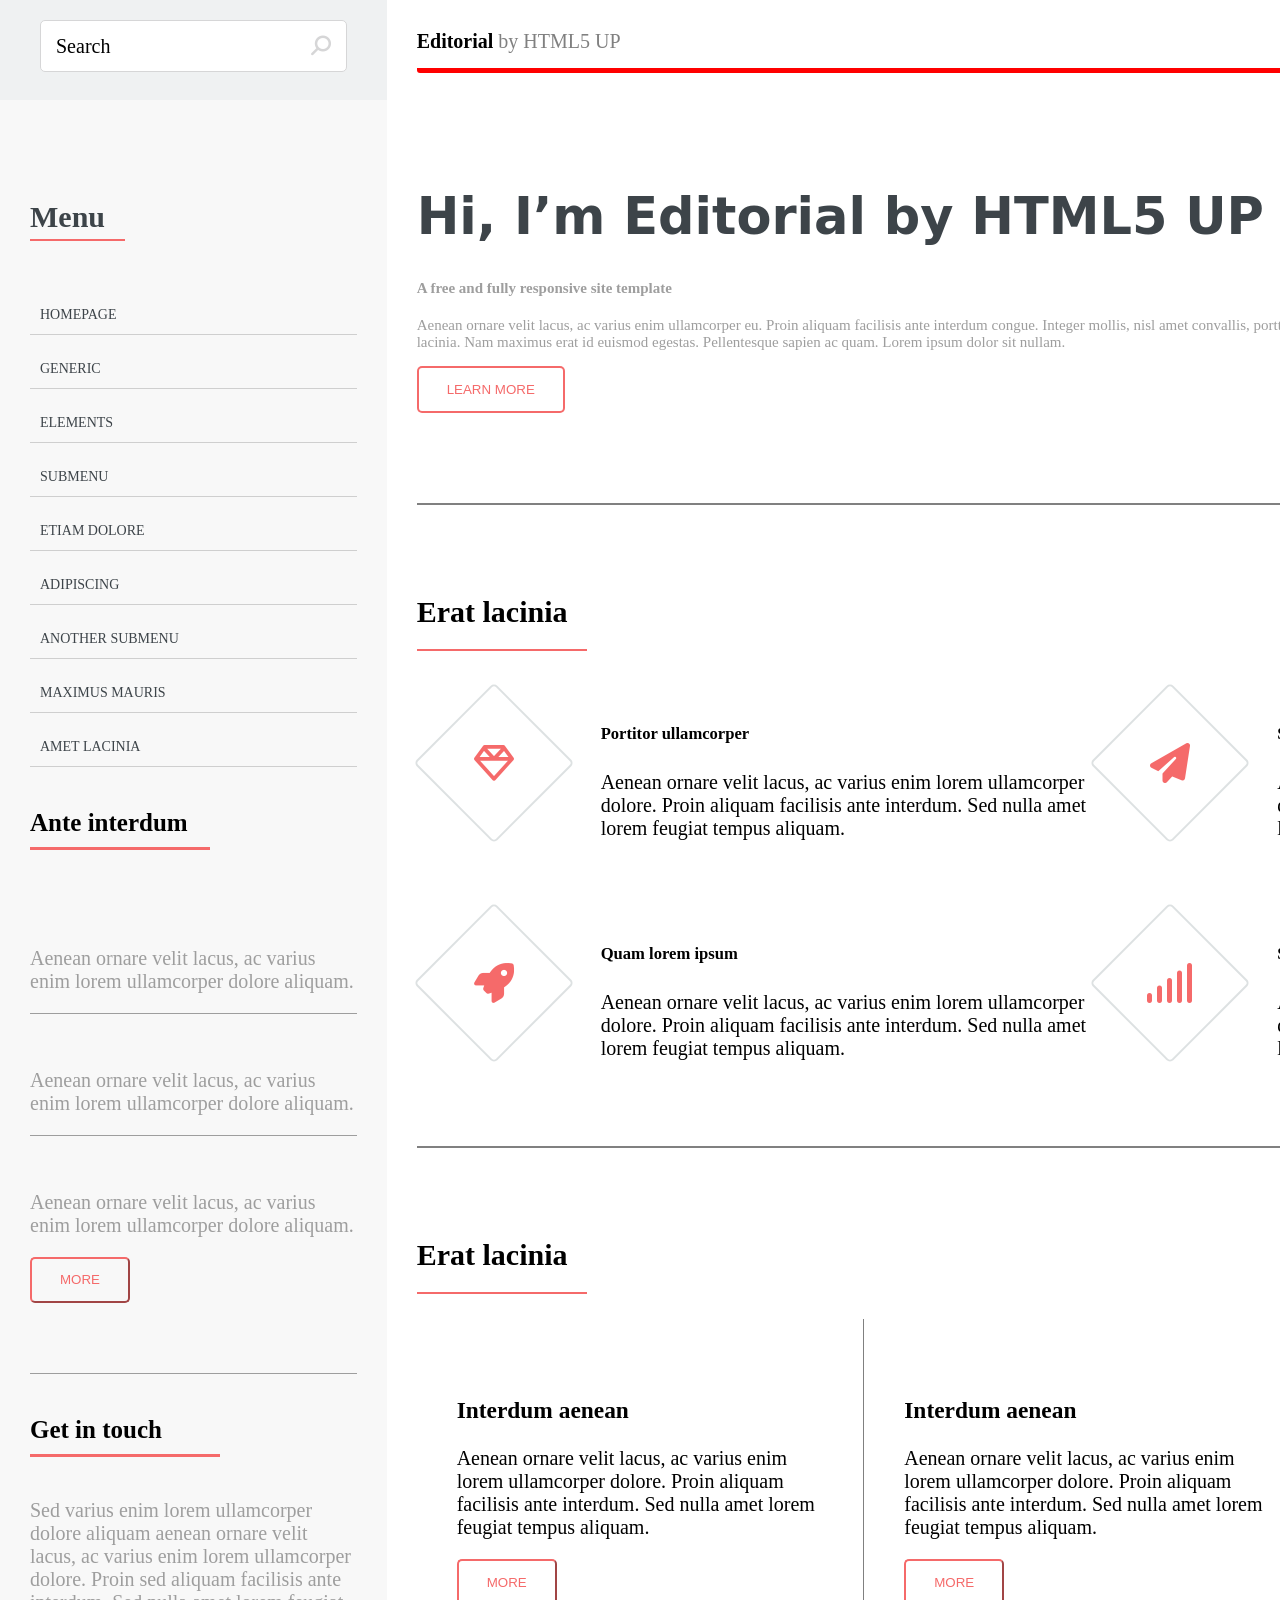
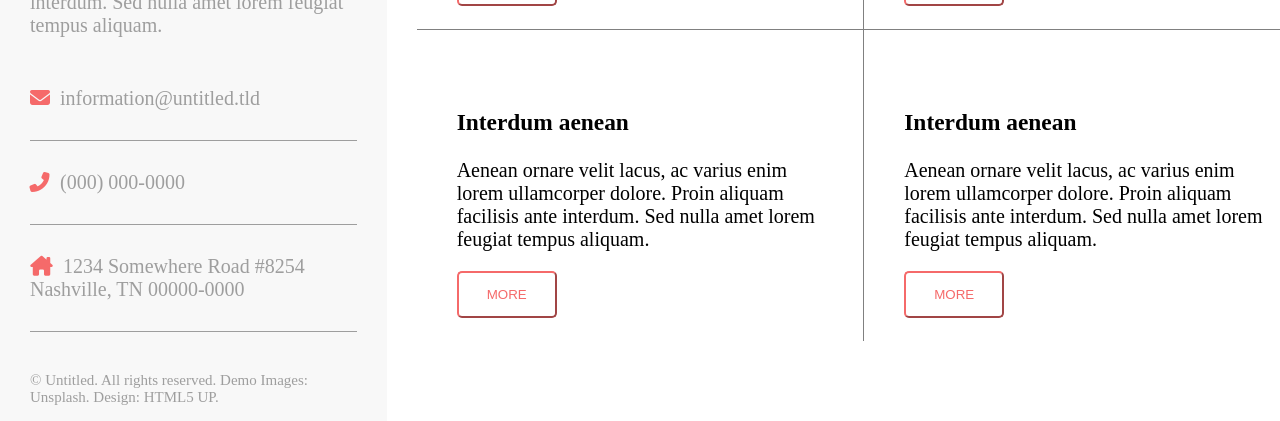
==== index.html @ e78dcc8f "commit FINAL" ====
<!DOCTYPE html>
<html lang="es">
  <head>
    <meta charset="UTF-8" />
    <meta name="viewport" content="width=device-width, initial-scale=1.0" />
    <title>Proyecto</title>
    <link
      rel="stylesheet"
      href="https://cdnjs.cloudflare.com/ajax/libs/font-awesome/6.5.1/css/all.min.css"
    />
    <link rel="stylesheet" href="estilo.css">
  </head>
  <body>
    <div class="header">

    </div>
    <div class="general">
      <div class="izquierda">
        <div class="buscador">
          <div class="barraBuscador">
            <p>Search</p>
            <i
              class="fa-solid fa-magnifying-glass fa-flip-horizontal"
              style="color: #d6d6d7"
            ></i>
          </div>
        </div>
        <div class="menu">
          <nav>
            <div>Menu</div>
            <ul>
              <li><a href="#">HOMEPAGE</a></li>
              <li><a href="#">GENERIC</a></li>
              <li><a href="#">ELEMENTS</a></li>
              <li><a href="#">SUBMENU</a></li>
              <li><a href="#">ETIAM DOLORE</a></li>
              <li><a href="#">ADIPISCING</a></li>
              <li><a href="#">ANOTHER SUBMENU</a></li>
              <li><a href="#">MAXIMUS MAURIS</a></li>
              <li><a href="#">AMET LACINIA</a></li>
            </ul>
          </nav>
        </div>
        <div class="targetasIzquierda">
          <h5>Ante interdum</h5>
          <div class="targetaIzq" style="border-bottom: #9e9e9e 1px solid;">
            <img src="https://html5up.net/uploads/demos/editorial/images/pic07.jpg" alt="">
            <p>Aenean ornare velit lacus, ac varius enim lorem ullamcorper dolore aliquam.</p>
          </div>
          <div class="targetaIzq" style="border-bottom: #9e9e9e 1px solid;">
            <img src="https://html5up.net/uploads/demos/editorial/images/pic08.jpg" alt="">
            <p>Aenean ornare velit lacus, ac varius enim lorem ullamcorper dolore aliquam.</p>
          </div>
          <div id="espacioFinal" class="targetaIzq" style="border-bottom: #9e9e9e 1px solid;">
            <img src="https://html5up.net/uploads/demos/editorial/images/pic09.jpg" alt="">
            <p>Aenean ornare velit lacus, ac varius enim lorem ullamcorper dolore aliquam.</p>
            <button class="targetaIzqBoton">MORE</button>
          </div>
        </div>
        <div class="footerIzquierda">
          <h5>Get in touch</h5>
          <p>Sed varius enim lorem ullamcorper dolore aliquam aenean ornare velit lacus, ac varius enim lorem ullamcorper dolore. Proin sed aliquam facilisis ante interdum. Sed nulla amet lorem feugiat tempus aliquam.</p>
          <div class="contactoIzquierda">
            <div class="contacto"><i class="fa-solid fa-envelope" style="color: #f56a6a;"></i>information@untitled.tld</div>
            <div class="contacto"><i class="fa-solid fa-phone fa-rotate-270" style="color: #f56a6a;"></i>(000) 000-0000</div>
            <div class="contacto"><i class="fa-solid fa-house-chimney" style="color: #f56a6a;"></i>1234 Somewhere Road #8254 Nashville, TN 00000-0000</div>
          </div>
          <p class="derechos">© Untitled. All rights reserved. Demo Images: Unsplash. Design: HTML5 UP.</p>
        </div>
      </div>
      <div class="derecha">
        <div class="headerContenido">
          <a href="#"><strong>Editorial</strong> by HTML5 UP</a>
          <div class="iconosHeader">
            <a href="#"><i class="fa-brands fa-twitter" style="color: #9e9e9e;"></i></a>
            <a href="#"><i class="fa-brands fa-facebook-f" style="color: #9e9e9e;"></i></a>
            <a href="#"><i class="fa-brands fa-snapchat" style="color: #9e9e9e;"></i></a>
            <a href="#"><i class="fa-brands fa-instagram" style="color: #9e9e9e;"></i></a>
            <a href="#"><i class="fa-brands fa-medium" style="color: #9e9e9e;"></i></a>
          </div>
        </div>
        <div class="contenido">
          <div class="textoFoto">
            <h1>Hi, I’m Editorial by HTML5 UP</h1>
            <h4>A free and fully responsive site template</h4>
            <p>Aenean ornare velit lacus, ac varius enim ullamcorper eu. Proin aliquam facilisis ante interdum congue. Integer mollis, nisl amet convallis, porttitor magna ullamcorper, amet egestas mauris. Ut magna finibus nisi nec lacinia. Nam maximus erat id euismod egestas. Pellentesque sapien ac quam. Lorem ipsum dolor sit nullam.</p>
            <button>LEARN MORE</button>
          </div>
          <div class="fotoMain">
            <img src="./imagenes/pic10.jpg" alt="Foto" style="border-radius: 4px;">
          </div>
        </div>
        <section class="section1">
          <h2 class="tituloSection">Erat lacinia</h2>
          <div class="separacionSection">
            <div class="contenidoSection">
              <div class="izquierdaSection">
                <span><i class="fa-regular fa-gem" style="color: #f56a6a;"></i></span>
              </div>
              <div class="drechaSection">
                <h5>Portitor ullamcorper</h5>
                <p>Aenean ornare velit lacus, ac varius enim lorem ullamcorper dolore. Proin aliquam facilisis ante interdum. Sed nulla amet lorem feugiat tempus aliquam.</p>
              </div>
            </div>
            <div class="contenidoSection">
              <div class="izquierdaSection">
                <span><i class="fa-solid fa-paper-plane" style="color: #f56a6a;"></i></span>
              </div>
              <div class="drechaSection">
                <h5>Sapien veroeros</h5>
                <p>Aenean ornare velit lacus, ac varius enim lorem ullamcorper dolore. Proin aliquam facilisis ante interdum. Sed nulla amet lorem feugiat tempus aliquam.</p>
              </div>
            </div>
            <div class="contenidoSection">
              <div class="izquierdaSection">
                <span><i class="fa-solid fa-rocket" style="color: #f56a6a;"></i></span>
              </div>
              <div class="drechaSection">
                <h5>Quam lorem ipsum</h5>
                <p>Aenean ornare velit lacus, ac varius enim lorem ullamcorper dolore. Proin aliquam facilisis ante interdum. Sed nulla amet lorem feugiat tempus aliquam.</p>
              </div>
            </div>
            <div class="contenidoSection">
              <div class="izquierdaSection">
                <span><i class="fa-solid fa-signal" style="color: #f56a6a;"></i></span>
              </div>
              <div class="drechaSection">
                <h5>Sed magna finibus</h5>
                <p>Aenean ornare velit lacus, ac varius enim lorem ullamcorper dolore. Proin aliquam facilisis ante interdum. Sed nulla amet lorem feugiat tempus aliquam.</p>
              </div>
            </div>
          </div>
        </section>
        <section class="section2">
          <h2 class="tituloSection">Erat lacinia</h2>
          <div class="targetas">
            <div class="targeta" style="border-bottom: 1px grey solid;">
              <div class="targetaFoto">
                  <img src="https://html5up.net/uploads/demos/editorial/images/pic01.jpg" alt="">
              </div>
              <div class="targetaTexto">
                <h3>Interdum aenean</h3>
                 <p>Aenean ornare velit lacus, ac varius enim lorem ullamcorper dolore. Proin aliquam facilisis ante interdum. Sed nulla amet lorem feugiat tempus aliquam.</p>
              </div>
              <div class="targetaBoton">
                <button class="targetaBoton">MORE</button>
              </div>
            </div>
            <div class="targeta" style="border-bottom: 1px grey solid; border-left: 1px grey solid; border-right: grey  1px solid;">
              <div class="targetaFoto">
                  <img src="https://html5up.net/uploads/demos/editorial/images/pic02.jpg" alt="">
              </div>
              <div class="targetaTexto">
                <h3>Interdum aenean</h3>
                 <p>Aenean ornare velit lacus, ac varius enim lorem ullamcorper dolore. Proin aliquam facilisis ante interdum. Sed nulla amet lorem feugiat tempus aliquam.</p>
              </div>
              <div class="targetaBoton">
                <button class="targetaBoton">MORE</button>
              </div>
            </div>
            <div class="targeta" style="border-bottom: 1px grey solid;">
              <div class="targetaFoto">
                  <img src="https://html5up.net/uploads/demos/editorial/images/pic03.jpg" alt="">
              </div>
              <div class="targetaTexto">
                <h3>Interdum aenean</h3>
                 <p>Aenean ornare velit lacus, ac varius enim lorem ullamcorper dolore. Proin aliquam facilisis ante interdum. Sed nulla amet lorem feugiat tempus aliquam.</p>
              </div>
              <div class="targetaBoton">
                <button class="targetaBoton">MORE</button>
              </div>
            </div>
            <div class="targeta">
              <div class="targetaFoto">
                  <img src="https://html5up.net/uploads/demos/editorial/images/pic04.jpg" alt="">
              </div>
              <div class="targetaTexto">
                <h3>Interdum aenean</h3>
                 <p>Aenean ornare velit lacus, ac varius enim lorem ullamcorper dolore. Proin aliquam facilisis ante interdum. Sed nulla amet lorem feugiat tempus aliquam.</p>
              </div>
              <div class="targetaBoton">
                <button class="targetaBoton">MORE</button>
              </div>
            </div>
            <div class="targeta" style=" border-left: 1px grey solid; border-right: grey  1px solid;">
              <div class="targetaFoto">
                  <img src="https://html5up.net/uploads/demos/editorial/images/pic05.jpg" alt="">
              </div>
              <div class="targetaTexto">
                <h3>Interdum aenean</h3>
                 <p>Aenean ornare velit lacus, ac varius enim lorem ullamcorper dolore. Proin aliquam facilisis ante interdum. Sed nulla amet lorem feugiat tempus aliquam.</p>
              </div>
              <div class="targetaBoton">
                <button class="targetaBoton">MORE</button>
              </div>
            </div>
            <div class="targeta">
              <div class="targetaFoto">
                  <img src="https://html5up.net/uploads/demos/editorial/images/pic06.jpg" alt="">
              </div>
              <div class="targetaTexto">
                <h3>Interdum aenean</h3>
                 <p>Aenean ornare velit lacus, ac varius enim lorem ullamcorper dolore. Proin aliquam facilisis ante interdum. Sed nulla amet lorem feugiat tempus aliquam.</p>
              </div>
              <div class="targetaBoton">
                <button class="targetaBoton">MORE</button>
              </div>
            </div>
          </div>
        </section>
      </div>
    </div>
    
  </body>
</html>
---- estilo.css ----
body{
    padding: 0;
    margin: 0;
    }

    .general {
      font-size: 20px;
      display: flex;
      margin: 0;
      width: 1800px;
    
    }

    .izquierda {
      width: 400px; 
      background-color: #f8f8f8;
    }

    .derecha {
      width: 1400px;
      align-items: center;
      margin: 30px 30px 30px 30px;
    }

    .buscador {
      height: 100px;
      width: 100%;
      background-color: #eff1f2;
      overflow: hidden;

    }

    .barraBuscador {
      display: flex;
      height: 50px;
      align-items: center;
      margin: 20px 40px 20px 40px;
      justify-content: space-between;
      background-color: #ffffff;
      border:1px solid #d6d6d7 ;
      border-radius: 5px;
    }

    .barraBuscador p{
      margin-left: 15px;
    }

    .barraBuscador i{
      margin-right: 15px;
    }

    .menu{
      margin-top: 100px;
      margin-left: 30px;
      margin-right: 30px;
    }

    .menu div {
      font-size: 30px;
      font-weight: bold;
      color: #3D4449;
      margin-bottom: 15px;
      border-bottom: 2px solid #f56a6a; 
      padding-bottom: 5px;
      width: 95px;
      margin-bottom: 50px;
    }
    ul{
      list-style: none;
      padding: 0;
    }
    ul li{
      margin: 10px 0; 
      padding-left: 10px;
      padding-bottom: 10px;
      padding-top: 10px; 
      font-size: 20px;
      border-bottom: 1px solid rgb(207, 207, 207);
    }
    ul li a{
      text-decoration: none;
      color: #3D4449;
      font-size: 14px;
    }
    .headerContenido{
      display: flex;
      justify-content: space-between;
      padding-bottom: 15px;
      border-bottom: solid 5px red;
      border-radius: 3px;
    }

    .headerContenido a{
      text-decoration: none;
      color: grey;
    }
    .headerContenido a strong{
      color: black;
    }

    .iconosHeader a{
      margin-right: 10px;
    }

    .contenido{
      display: flex;
      margin-top: 80px;
    }
    .textoFoto h1{
      color: #3D4449;
      font-size: 51px;
      font-family: system-ui, -apple-system, BlinkMacSystemFont, 'Segoe UI', Roboto, Oxygen, Ubuntu, Cantarell, 'Open Sans', 'Helvetica Neue', sans-serif;
    }
    .textoFoto h4{
      color: #9e9e9e;
      font-size: 15px;
    }
    .textoFoto p{
      color: #9e9e9e;
      font-size: 15px;
    }
    .textoFoto button{
      color: #f56a6a ;
      border-radius: 0.375em;
      border: 0;
      box-shadow: inset 0 0 0 2px #f56a6a;
      height: 3.5em;
      padding: 0 2.25em;
      background-color: transparent;
    }
    .section1{
      margin-top: 90px;
      border-top: 2px solid grey;
      padding-bottom: 30px;
      border-bottom:  2px solid grey;
    }

    .tituloSection{
      margin-top: 90px;
      padding-bottom: 20px;
      border-bottom: 2px solid;
      border-color: #f56a6a ;
      width: 170px;
    }
    .separacionSection{
      display: flex;
      flex-wrap: wrap;
    }
    .contenidoSection{
      width: 50%;
      display: flex;
      padding-top: 20px;
    }

    .izquierdaSection{
        width: 200px;
        height: 200px;
        margin-left: 10px;
        padding-right: 40px;
    }

    .derechaSection{
      width: 450px;
      margin-right: 20px;
    }

    .izquierdaSection span i{
        position: absolute;
        top: 50%;
        left: 50%;
        transform: translate(-50%, -50%) rotate(-45deg);
        font-size: 40px;
        
    }

    .izquierdaSection span{
        display: inline-block; 
        transform: rotate(45deg); 
        border-radius: 0.25em;
        border: solid 2px rgba(210, 215, 217, 0.75);
        width: 110px; 
        height: 110px; 
        margin: 10px; 
        position: relative; 
    }

    .targetas{
      display: flex;
      flex-wrap: wrap;
      
    }

    .targeta{
      padding-top: 20px;
      width: 33%;
      display: block;
      box-sizing: border-box;
    }

    .targetaFoto img{ 
      width: 350px;
      margin-left: 40px;
      margin-right: 40px;
      border-radius: 5px;
      padding-bottom: 30px;
    }
    
    .targetaTexto {
      margin-left: 40px;
      margin-right: 40px;
      flex-grow: 1;
    }
    

    .targetaBoton{
      margin-left: 20px;
      color: #f56a6a ;
      border-color: #f56a6a;
      border-radius: 0.375em;
      height: 3.5em;
      background-color: transparent;
    }

    .targetaBoton{
      width: 100px;
    }
    
    .targetasIzquierda{
      margin-left: 30px;
      margin-right: 30px;
    }

    .targetasIzquierda h5{
      font-size: 25px;
      padding-bottom: 10px;
      border-bottom: #f56a6a 3px solid;
      width: 180px;
    }

    .targetaIzq img{
      margin-top: 30px;
      width: 100%;
      border-radius: 5px;
    }

    .targetaIzq p{
     color: #9e9e9e; 
    }

    .targetaIzqBoton{
      color: #f56a6a ;
      border-color: #f56a6a;
      border-radius: 0.375em;
      height: 3.5em;
      background-color: transparent;
      width: 100px;
    }

    #espacioFinal{
      padding-bottom: 70px;
    }

    .footerIzquierda{
      margin-left: 30px;
      margin-right: 30px;
    }

    .footerIzquierda h5{
      font-size: 25px;
      border-bottom: #f56a6a 3px solid;
      padding-bottom: 10px;
      width: 190px;
    }

    .footerIzquierda p{
      color: #9e9e9e;
    } 

    .contacto{
      color: #9e9e9e;
      border-bottom: #9e9e9e 1px solid;
      padding-top: 30px;
      padding-bottom: 30px;
      
    }

    .contacto i{
      margin-right: 10px;
    }

    .derechos{
      margin-top: 40px;
      font-size: 15px;
    }
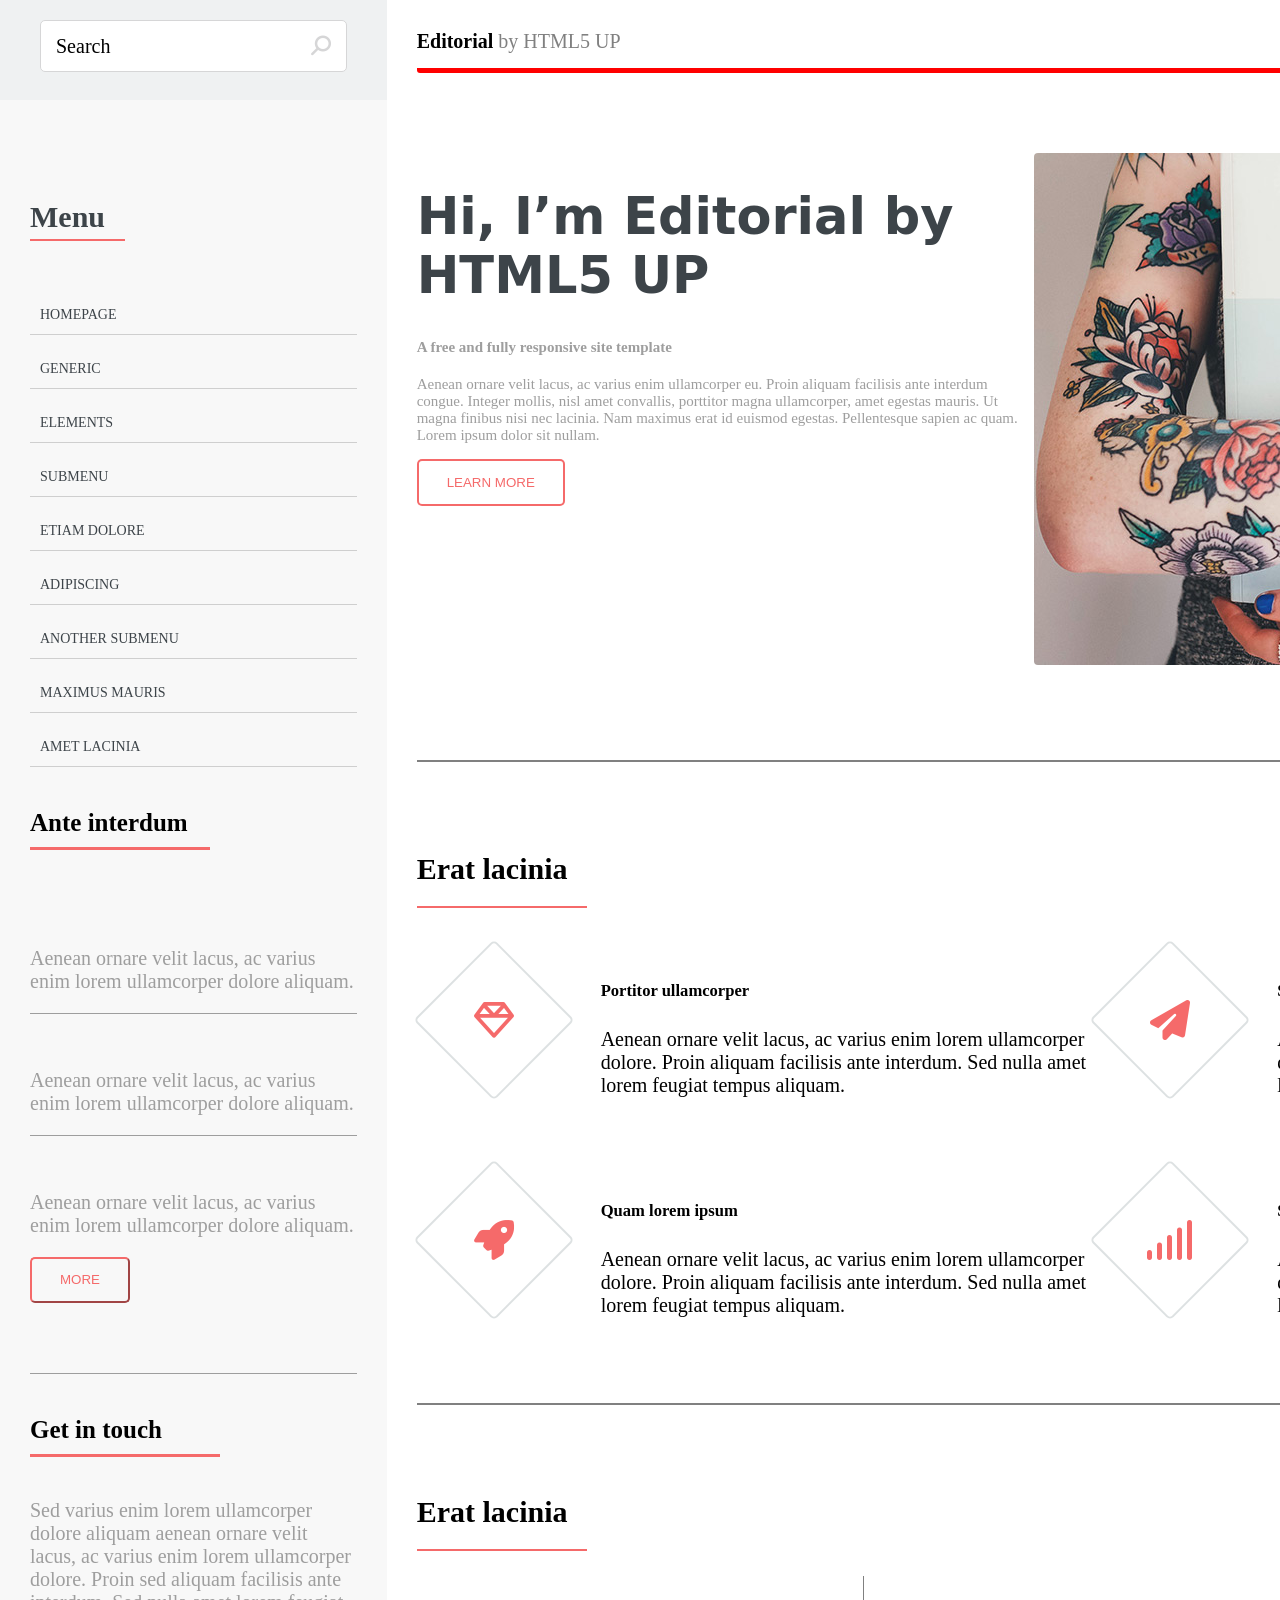
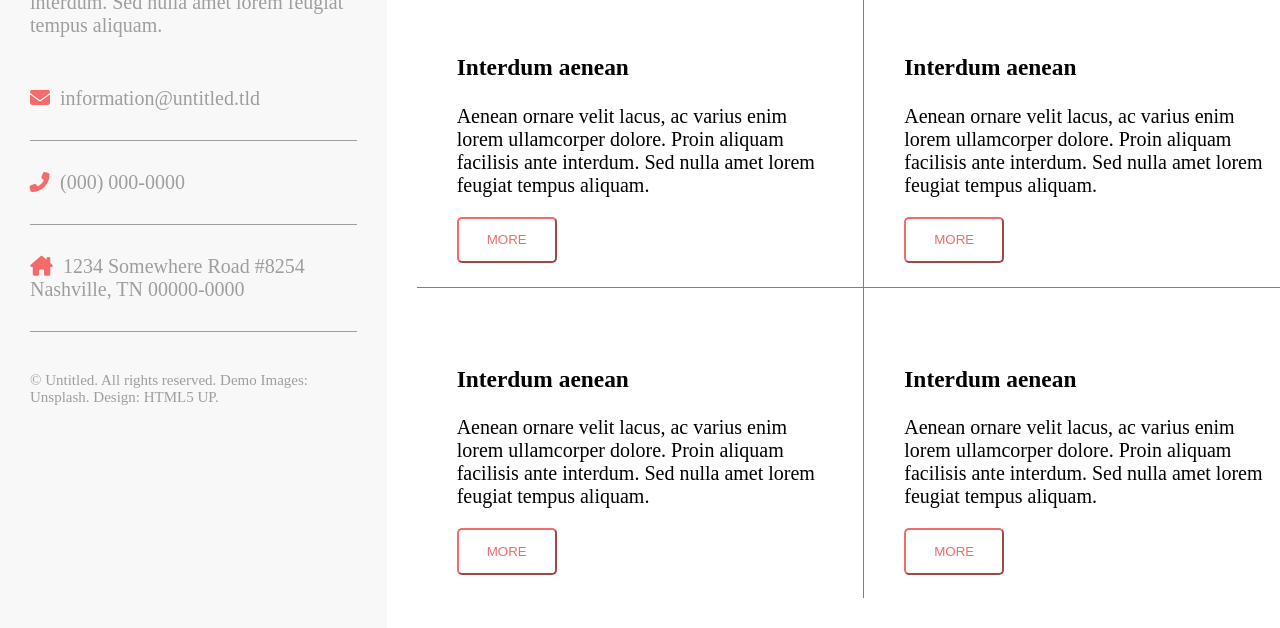
==== commit 49da5ea2: "commit FINAL" ====
--- a/index.html
+++ b/index.html
@@ -8,7 +8,7 @@
       rel="stylesheet"
       href="https://cdnjs.cloudflare.com/ajax/libs/font-awesome/6.5.1/css/all.min.css"
     />
-    <link rel="stylesheet" href="estilo.css">
+    <link rel="stylesheet" href="./estilo.css">
   </head>
   <body>
     <div class="header">
